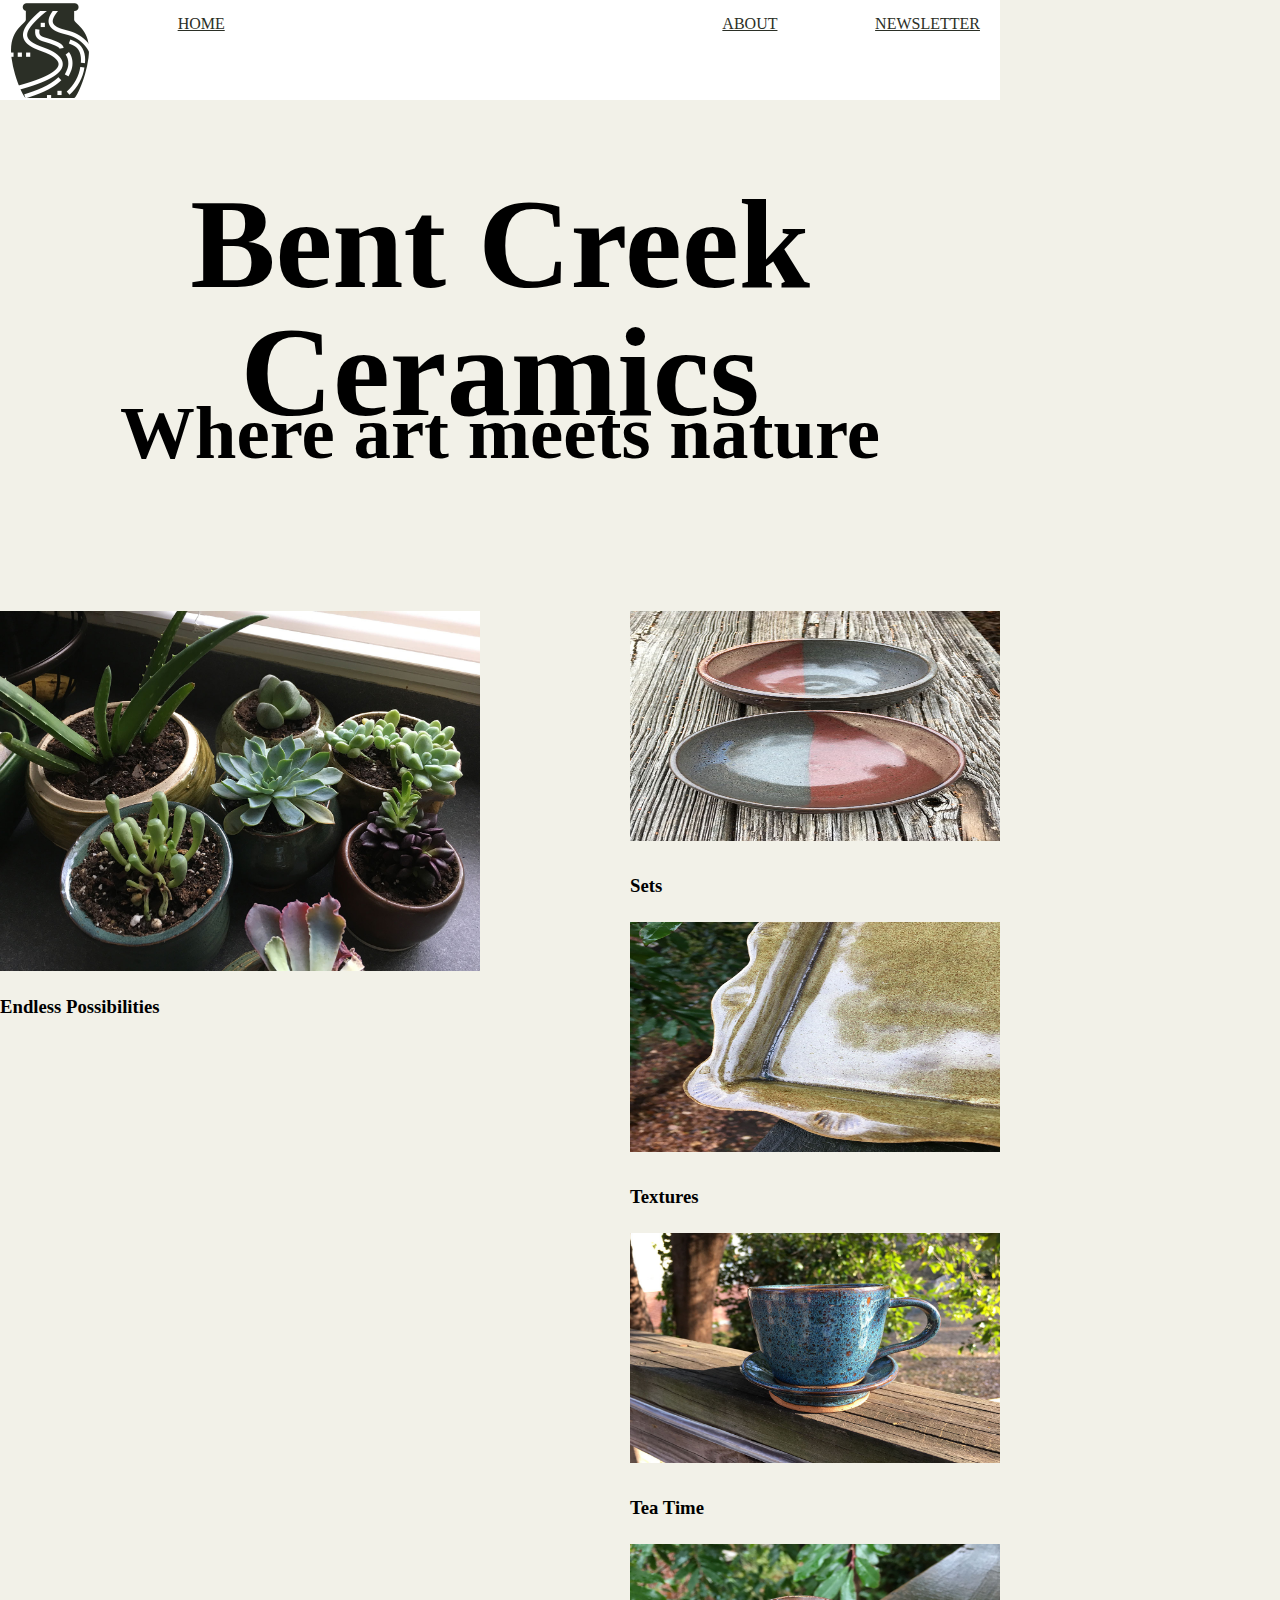
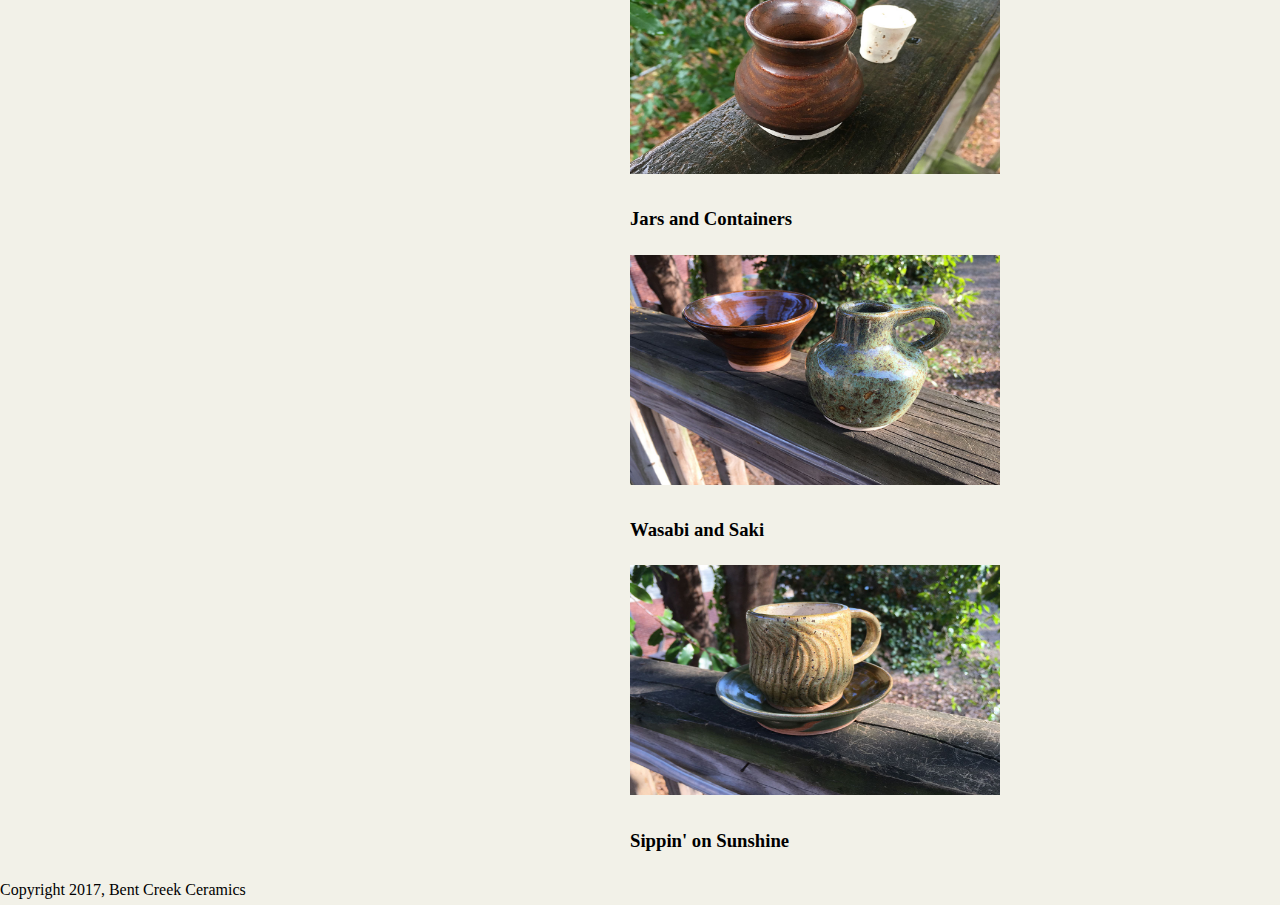
==== index.html @ c5293c80 "First draft home page" ====
<!DOCTYPE html>
<html>

<head>
  <style>
    @import url('https://fonts.googleapis.com/css?family=Merriweather:300,300i,400,400i,700|Roboto:300,300i,400,400i');
  </style>
  <meta charset="utf-8">
  <title>Bent_Creek_Ceramics</title>
  <link href="styles.css" rel="stylesheet">

</head>

<body id="home_pg">
  <div class="wrapper">
    <header id="site-header">
      <nav id="main-navigation">
        <img src="images/bent-creek-logo.png" alt="logo">
        <a href="#" id="logo">Home</a>
        <a href="#">About</a>
        <a href="#">Newsletter</a>
      </nav>
      <div>
        <h1>Bent Creek Ceramics</h1>
        <h3>Where art meets nature</h3>
      </div>
    </header>
    <main>
      <category id="cactus">
        <img src="images/product-1.jpg" alt="cactus">
        <h3>Endless Possibilities</h3>
      </category>
      <categor id="bowl">
        <img src="images/product-2.jpg" alt="bowl_set">
        <h3>Sets</h3>
      </category>
      <category id="platter">
        <img src="images/product-3.jpg" alt="platter">
        <h3>Textures</h3>
      </category>
      <category id="tea_cup">
        <img src="images/product-4.jpg" alt="tea_cups">
        <h3>Tea Time</h3>
      </category>
      <category id="jars">
        <img src="images/product-5.jpg" alt="jars">
        <h3>Jars and Containers</h3>
      </category>
      <category id="saki_jug">
        <img src="images/product-6.jpg" alt="saki_jugs">
        <h3>Wasabi and Saki</h3>
      </category>
      <category id="cup_tan">
        <img src="images/product-7.jpg" alt="cup_tan">
        <h3>Sippin' on Sunshine</h3>
      </category>
    </main>

  </div>
  <footer id="site-footer">
    <span>Copyright 2017, Bent Creek Ceramics</span>
  </footer>
</body>

</html>
---- styles.css ----
html{ width:1000px;
}
body{
  line-height: 1.8;
  margin: 0;
  background-color: #F2F1E8;
}
main {
  display: flex;
  background-color: #F2F1E8;
  flex-basis: 100%;
  justify-content: space-between;
  flex-wrap: wrap;
  position: relative;
}

.wrapper {
  width: 1000px;
  margin: 0 auto;
  display: flex;
  flex-flow: wrap;
  justify-content: center;
}
#site-header div {
  text-align: center;
  padding: 60px 0 120px 0;
  font-size: 4em;
  background-color: #F2F1E8;
  width: 1000px;
  background-size: cover;
  background-position: right bottom;
}
#site-header div h1, #site-header div h3 {
  margin: 0;
  line-height: 1;
  position: relative;
}

#site-header div h1 {
  top: 20px;
}

#site-header div h3 {
  color: black;
  bottom: 20px;
  font-family: , sans-serif;
}
#main-navigation {
  background: #FFFFFF;
  display: flex;
  justify-content: space-between;
}
#main-navigation a{
    display: block;
    color: #2B2F26;
    text-transform: uppercase;
    padding: 10px 20px;
    justify-content: space-around;
  }
  #main-navigation #logo {
  margin-right: 400px;
}
#cactus img{
  display: block;
  max-width:750px;
  max-height:360px;

}
#bowl img{
  height: 230px;
  width: 370px;
}
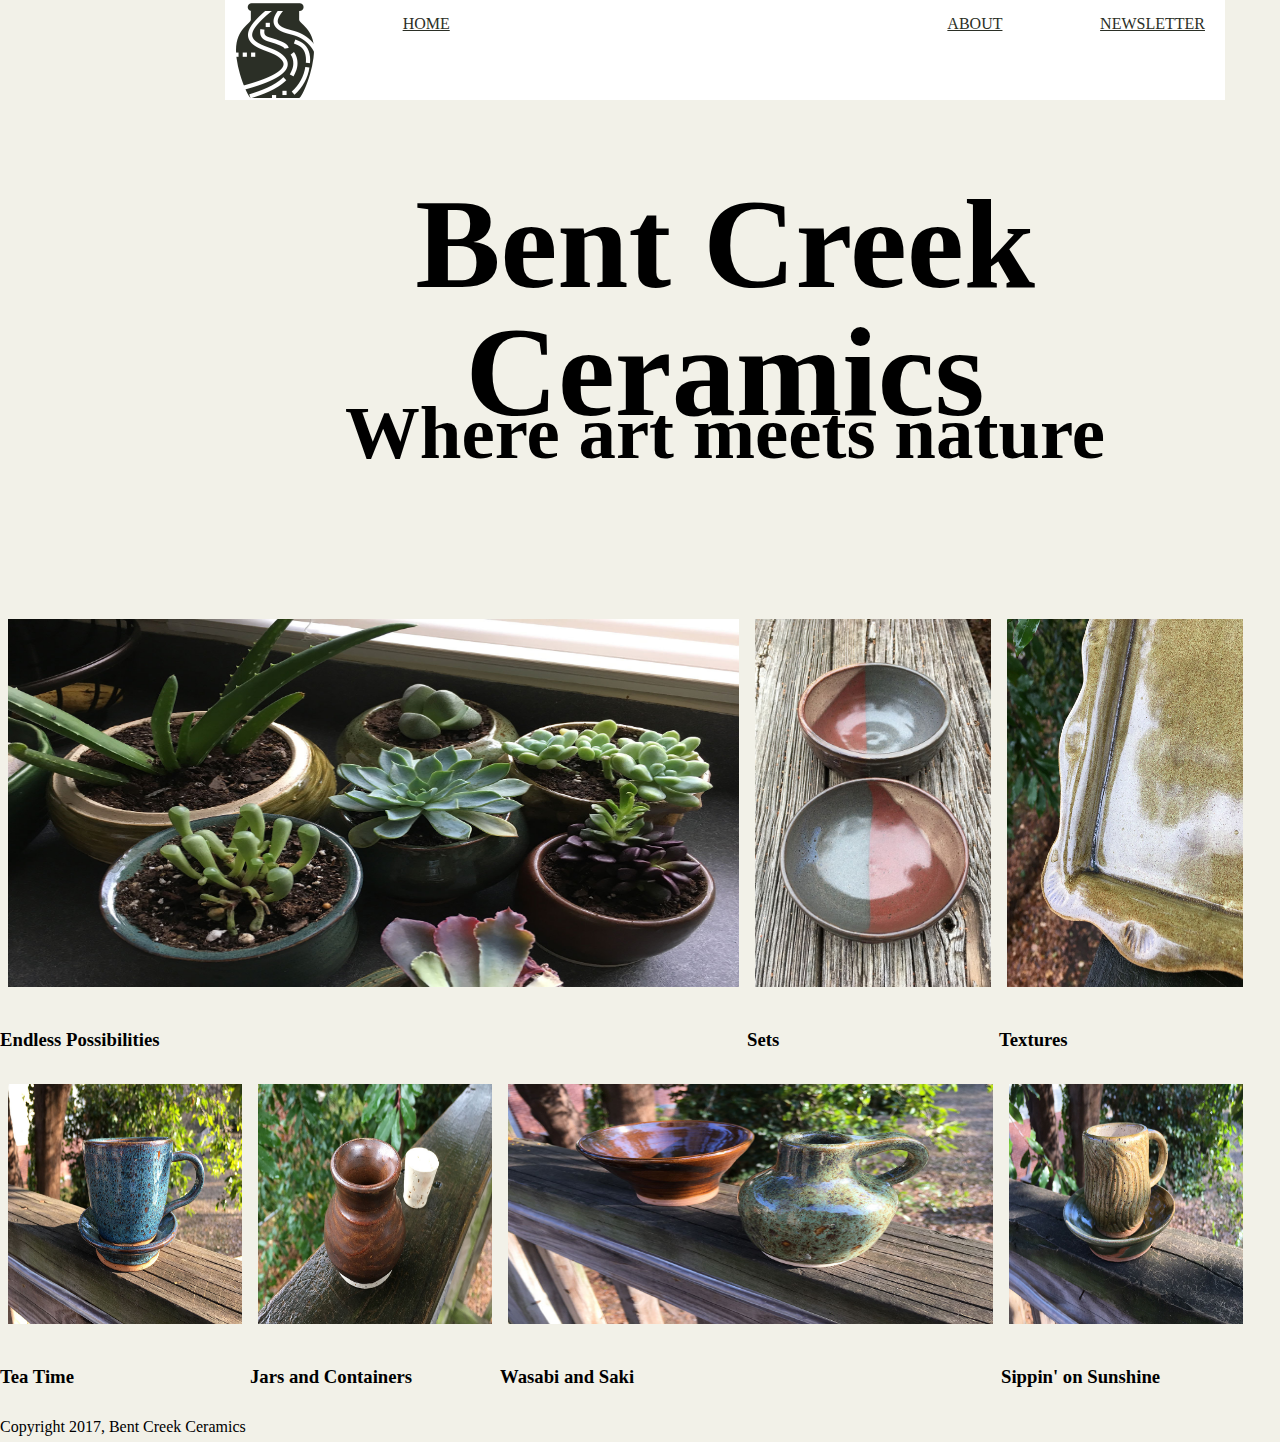
==== commit 5fb28f3f: "images in order for homepage" ====
--- a/index.html
+++ b/index.html
@@ -26,17 +26,19 @@
       </div>
     </header>
     <main>
-      <category id="cactus">
+      <div class="row_1">
+        <category id="cactus">
         <img src="images/product-1.jpg" alt="cactus">
         <h3>Endless Possibilities</h3>
       </category>
-      <categor id="bowl">
+      <category id="bowl">
         <img src="images/product-2.jpg" alt="bowl_set">
         <h3>Sets</h3>
       </category>
       <category id="platter">
         <img src="images/product-3.jpg" alt="platter">
         <h3>Textures</h3>
+            </div>
       </category>
       <category id="tea_cup">
         <img src="images/product-4.jpg" alt="tea_cups">
--- a/styles.css
+++ b/styles.css
@@ -7,16 +7,18 @@
   background-color: #F2F1E8;
 }
 main {
+  display: block;
   display: flex;
   background-color: #F2F1E8;
   flex-basis: 100%;
-  justify-content: space-between;
   flex-wrap: wrap;
   position: relative;
+flex-direction: row;
+
 }
 
 .wrapper {
-  width: 1000px;
+  width: 1450px;
   margin: 0 auto;
   display: flex;
   flex-flow: wrap;
@@ -61,13 +63,40 @@
   #main-navigation #logo {
   margin-right: 400px;
 }
+.row_1{
+  display: block;
+  display: flex;
+  flex-direction: row;
+}
+main img{
+  padding: 8px;
+}
 #cactus img{
-  display: block;
-  max-width:750px;
-  max-height:360px;
+  width:731px;
+  height:368px;
+}
+#bowl img{
+  height: 368px;
+  width: 236px;
+}
+#platter img{
+  height: 368px;
+  width: 236px;
+}
+#tea_cup img{
+  width: 234px;
+  height:240px;
+}
+#jars img{
+  width: 234px;
+  height:240px;
+}
+#saki_jug  img{
+  width: 485px;
+  height:240px;
 
 }
-#bowl img{
-  height: 230px;
-  width: 370px;
+#cup_tan img{
+  width: 234px;
+  height:240px;
 }
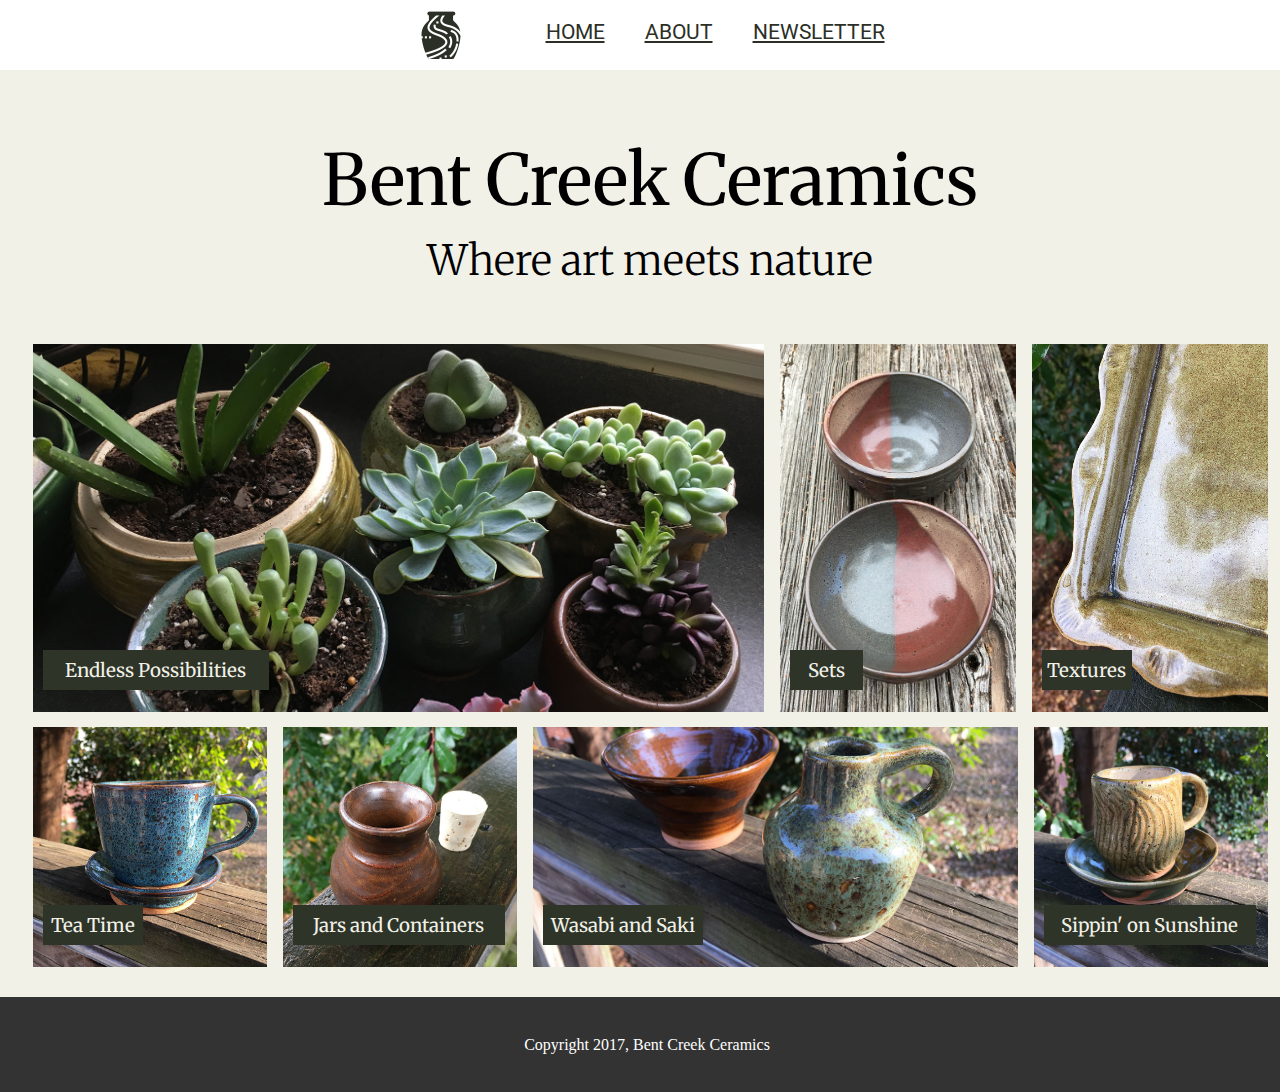
==== commit cc4e5ca8: "2nd draft of home page" ====
--- a/index.html
+++ b/index.html
@@ -16,20 +16,21 @@
     <header id="site-header">
       <nav id="main-navigation">
         <img src="images/bent-creek-logo.png" alt="logo">
-        <a href="#" id="logo">Home</a>
+        <a href="#" id="logo">
+        <a href="#">Home</a>
         <a href="#">About</a>
         <a href="#">Newsletter</a>
       </nav>
       <div>
         <h1>Bent Creek Ceramics</h1>
-        <h3>Where art meets nature</h3>
+        <h2>Where art meets nature</h2>
       </div>
     </header>
     <main>
       <div class="row_1">
         <category id="cactus">
-        <img src="images/product-1.jpg" alt="cactus">
-        <h3>Endless Possibilities</h3>
+          <img src="images/product-1.jpg" alt="cactus">
+          <h3>Endless Possibilities</h3>
       </category>
       <category id="bowl">
         <img src="images/product-2.jpg" alt="bowl_set">
--- a/styles.css
+++ b/styles.css
@@ -1,10 +1,16 @@
 
-html{ width:1000px;
+html{ width:1200px;
+  height: 700px;
+  color:#F2F1E8;
+
+  justify-content: center;
 }
 body{
-  line-height: 1.8;
+  line-height: 2.2;
   margin: 0;
-  background-color: #F2F1E8;
+  /*background-color: #F2F1E8;*/
+  justify-content: center;
+  height: 807px;
 }
 main {
   display: block;
@@ -14,55 +20,94 @@
   flex-wrap: wrap;
   position: relative;
 flex-direction: row;
+justify-content: center;
+height:306px;
+margin-bottom: -218px;
+margin-top: -208px;
+
 
 }
 
 .wrapper {
-  width: 1450px;
+  width: 1300px;
+  height: 1087px;
   margin: 0 auto;
   display: flex;
   flex-flow: wrap;
   justify-content: center;
+  margin-bottom: -90px;
+  background-color: #F2F1E8;
+}
+#site-header{
+  justify-content: center;
+  height: 0px;
+
 }
 #site-header div {
   text-align: center;
-  padding: 60px 0 120px 0;
-  font-size: 4em;
+  padding: 60px 0 ;
+  font-size: 2em;
   background-color: #F2F1E8;
-  width: 1000px;
+  width: 1300px;
   background-size: cover;
   background-position: right bottom;
-}
-#site-header div h1, #site-header div h3 {
+  justify-content: center;
+
+
+}
+#site-header div h1, #site-header div h2 {
   margin: 0;
   line-height: 1;
-  position: relative;
+  color: black;
 }
 
 #site-header div h1 {
   top: 20px;
+  justify-content: center;
+  padding: 15px;
+  font-size: 2.2em;
 }
 
 #site-header div h3 {
   color: black;
   bottom: 20px;
-  font-family: , sans-serif;
+
+}
+h1, h2, h3 {
+  font-family:'Merriweather', serif;
+  font-weight:normal;
+margin-left: 10px;}
+h2{
+  padding-top: 10px;
+  font-weight:100;
+  font-size: 1.3em;
 }
 #main-navigation {
+  width:1300px;
   background: #FFFFFF;
   display: flex;
-  justify-content: space-between;
+  justify-content: center;
+
+}
+#main-navigation img{
+  display: block;
+  justify-content: flex-start;
+height: 50px;
+padding: 10px;
 }
 #main-navigation a{
     display: block;
     color: #2B2F26;
     text-transform: uppercase;
-    padding: 10px 20px;
-    justify-content: space-around;
+    padding: 10px;
+    font-family: 'Roboto', sans-serif;
+    font-size: 1.3em;
+    padding-left: 30px;
+
   }
-  #main-navigation #logo {
-  margin-right: 400px;
-}
+
+
+
 .row_1{
   display: block;
   display: flex;
@@ -70,33 +115,124 @@
 }
 main img{
   padding: 8px;
-}
+  justify-content: center;
+  object-fit: cover;
+
+}
+.row_1{
+height: 383px;
+}
+
 #cactus img{
   width:731px;
   height:368px;
 }
+#cactus h3 {
+  position: relative;
+  top: -100px;
+  left: 8px;
+  display: flex;
+width:226px;
+height: 40px;
+justify-content: center;
+}
 #bowl img{
   height: 368px;
   width: 236px;
 }
+#bowl h3 {
+  position: relative;
+  top: -100px;
+  left: 8px;
+  display: flex;
+width:73px;
+height: 40px;
+justify-content: center;
+}
 #platter img{
   height: 368px;
   width: 236px;
 }
+#platter h3 {
+  position: relative;
+  top: -100px;
+  left: 8px;
+  display: flex;
+width:90px;
+height: 40px;
+justify-content: center;
+}
 #tea_cup img{
   width: 234px;
   height:240px;
 }
+#tea_cup h3 {
+  position: relative;
+  top: -100px;
+  left: 8px;
+  display: flex;
+width:100px;
+height: 40px;
+justify-content: center;
+}
 #jars img{
   width: 234px;
   height:240px;
 }
+#jars h3 {
+  position: relative;
+  top: -100px;
+  left: 8px;
+  display: flex;
+width:212px;
+height: 40px;
+justify-content: center;
+}
 #saki_jug  img{
   width: 485px;
   height:240px;
 
 }
+#saki_jug h3 {
+  position: relative;
+  top: -100px;
+  left: 8px;
+  display: flex;
+width:160px;
+height: 40px;
+justify-content: center;
+}
 #cup_tan img{
   width: 234px;
   height:240px;
-}
+
+}
+#cup_tan h3 {
+  position: relative;
+  top: -100px;
+  left: 8px;
+display: flex;
+width:212px;
+height: 40px;
+justify-content: center;
+}
+h3{
+  border-style: solid #2e3528 ;
+  color: #F2F1E8;
+  background-color: #2e3528;
+}
+#site-footer {
+  justify-content: center;
+  color: white;
+  background: #333;
+  padding: 30px;
+  width: 1250px;
+  margin-left: -8px;
+}
+
+#site-footer span {
+  display: flex;
+  display: block;
+  text-align: center;
+  justify-content: center;
+}
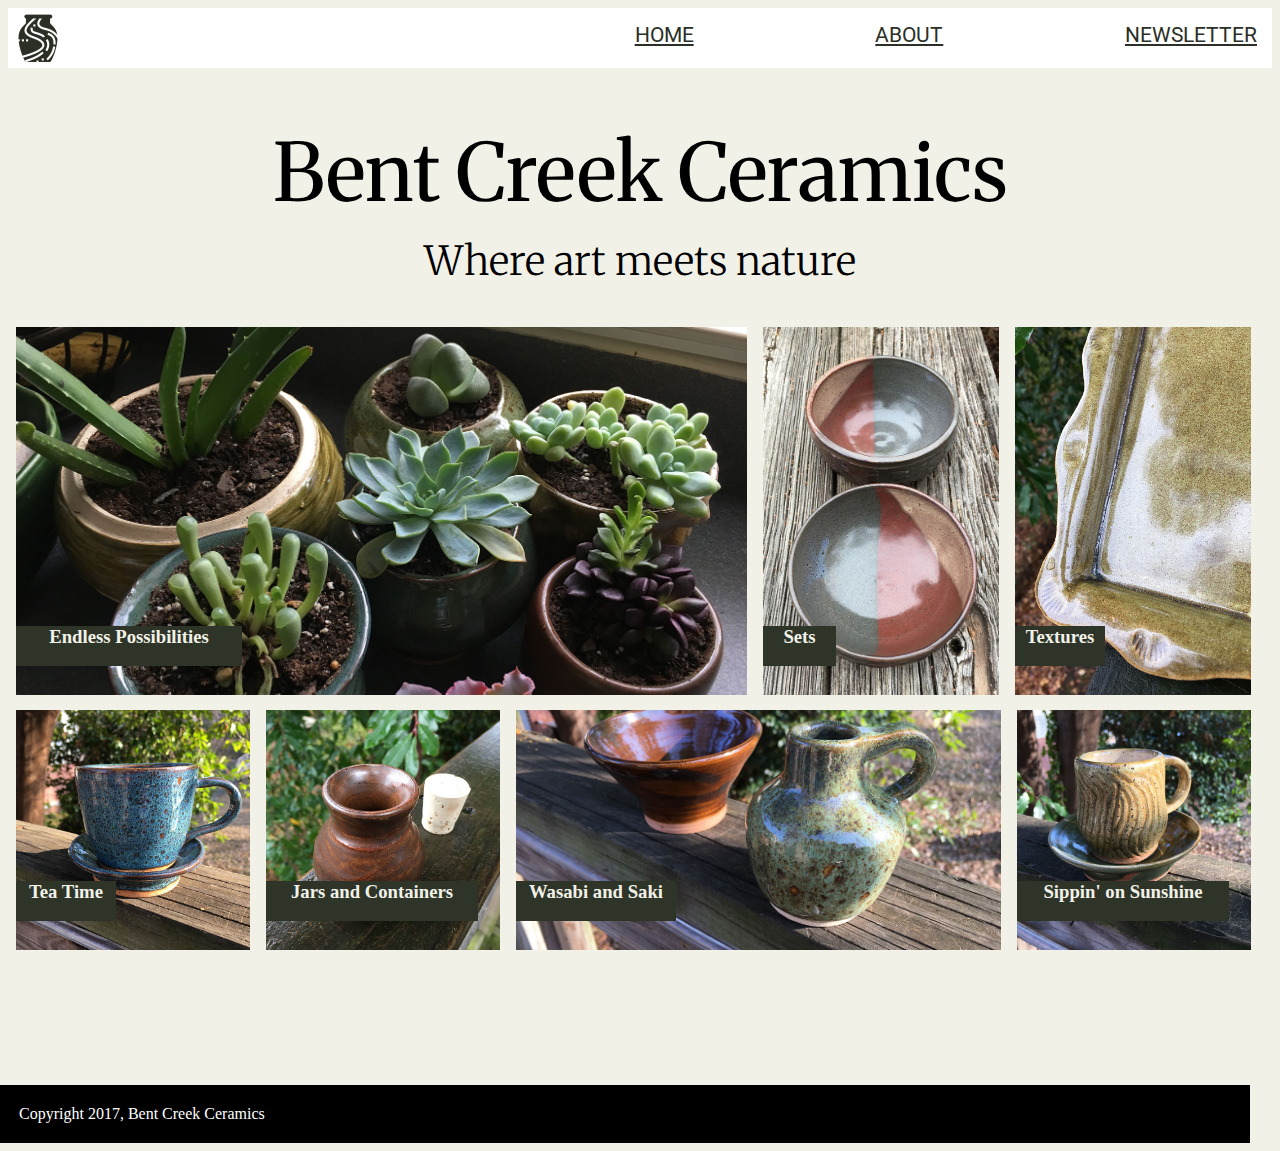
==== commit 391dd1e0: "about page finished" ====
--- a/index.html
+++ b/index.html
@@ -11,16 +11,16 @@
 
 </head>
 
-<body id="home_pg">
+<body>
   <div class="wrapper">
-    <header id="site-header">
-      <nav id="main-navigation">
-        <img src="images/bent-creek-logo.png" alt="logo">
-        <a href="#" id="logo">
+    <nav id="main-navigation">
+        <img id="logo" src="images/bent-creek-logo.png" alt="logo">
         <a href="#">Home</a>
         <a href="#">About</a>
         <a href="#">Newsletter</a>
-      </nav>
+      </div>
+    </nav>
+    <header id="site-header">
       <div>
         <h1>Bent Creek Ceramics</h1>
         <h2>Where art meets nature</h2>
@@ -39,8 +39,9 @@
       <category id="platter">
         <img src="images/product-3.jpg" alt="platter">
         <h3>Textures</h3>
-            </div>
       </category>
+        </div>
+      <div class="row_2">
       <category id="tea_cup">
         <img src="images/product-4.jpg" alt="tea_cups">
         <h3>Tea Time</h3>
@@ -57,6 +58,7 @@
         <img src="images/product-7.jpg" alt="cup_tan">
         <h3>Sippin' on Sunshine</h3>
       </category>
+    </div>
     </main>
 
   </div>
--- a/styles.css
+++ b/styles.css
@@ -1,126 +1,75 @@
+body{
+  background-color: #F2F1E8;
+}
 
-html{ width:1200px;
-  height: 700px;
-  color:#F2F1E8;
-
+#site-header div {
+  font-family: 'Merriweather', serif;
+  text-align: center;
   justify-content: center;
+  font-size: 2.5em;
 }
-body{
-  line-height: 2.2;
-  margin: 0;
-  /*background-color: #F2F1E8;*/
-  justify-content: center;
-  height: 807px;
-}
-main {
-  display: block;
-  display: flex;
-  background-color: #F2F1E8;
-  flex-basis: 100%;
-  flex-wrap: wrap;
-  position: relative;
-flex-direction: row;
-justify-content: center;
-height:306px;
-margin-bottom: -218px;
-margin-top: -208px;
-
+#site-header h2{
+    font-weight:100;
+    font-size: 1em;
+    margin-top: -40px;
 
 }
-
-.wrapper {
-  width: 1300px;
-  height: 1087px;
-  margin: 0 auto;
-  display: flex;
-  flex-flow: wrap;
-  justify-content: center;
-  margin-bottom: -90px;
-  background-color: #F2F1E8;
-}
-#site-header{
-  justify-content: center;
-  height: 0px;
+#site-header h1{
+  font-weight:400;
 
 }
-#site-header div {
-  text-align: center;
-  padding: 60px 0 ;
-  font-size: 2em;
-  background-color: #F2F1E8;
-  width: 1300px;
-  background-size: cover;
-  background-position: right bottom;
-  justify-content: center;
-
-
-}
-#site-header div h1, #site-header div h2 {
-  margin: 0;
-  line-height: 1;
-  color: black;
+#main-navigation #logo{
+  margin-right: 400px;
 }
 
-#site-header div h1 {
-  top: 20px;
-  justify-content: center;
-  padding: 15px;
-  font-size: 2.2em;
+.wrapper{
+  background-color: white;
+  padding:5px;
 }
-
-#site-header div h3 {
-  color: black;
-  bottom: 20px;
-
-}
-h1, h2, h3 {
-  font-family:'Merriweather', serif;
-  font-weight:normal;
-margin-left: 10px;}
-h2{
-  padding-top: 10px;
-  font-weight:100;
-  font-size: 1.3em;
-}
-#main-navigation {
-  width:1300px;
-  background: #FFFFFF;
+#main-navigation{
   display: flex;
-  justify-content: center;
-
-}
-#main-navigation img{
-  display: block;
-  justify-content: flex-start;
-height: 50px;
-padding: 10px;
+justify-content: space-between;
 }
 #main-navigation a{
-    display: block;
+  padding: 10px;
+    justify-content: space-around;
     color: #2B2F26;
     text-transform: uppercase;
-    padding: 10px;
     font-family: 'Roboto', sans-serif;
     font-size: 1.3em;
-    padding-left: 30px;
-
-  }
+}
+#logo{
+  width:50px;
+  height: 50px;
+}
+.logo img{
+  display: flex;
+  width:50px;
+  justify-content: flex-start;
+}
 
 
 
 .row_1{
+  display: flex;
+  flex-direction: row;
+  height: 383px;
+}
+.row_2{
   display: block;
   display: flex;
   flex-direction: row;
+  height: 383px;
+
 }
+
 main img{
   padding: 8px;
   justify-content: center;
   object-fit: cover;
-
 }
-.row_1{
-height: 383px;
+.nav_bar{
+float: right;
 }
 
 #cactus img{
@@ -220,19 +169,13 @@
   border-style: solid #2e3528 ;
   color: #F2F1E8;
   background-color: #2e3528;
+  margin-left: 0px;
 }
-#site-footer {
-  justify-content: center;
-  color: white;
-  background: #333;
-  padding: 30px;
-  width: 1250px;
-  margin-left: -8px;
+#site-footer{
+  background-color: black;
+    width: 1211px;
+    color: white;
+    margin-left: -9px;
+    padding: 20px;
+
 }
-
-#site-footer span {
-  display: flex;
-  display: block;
-  text-align: center;
-  justify-content: center;
-}
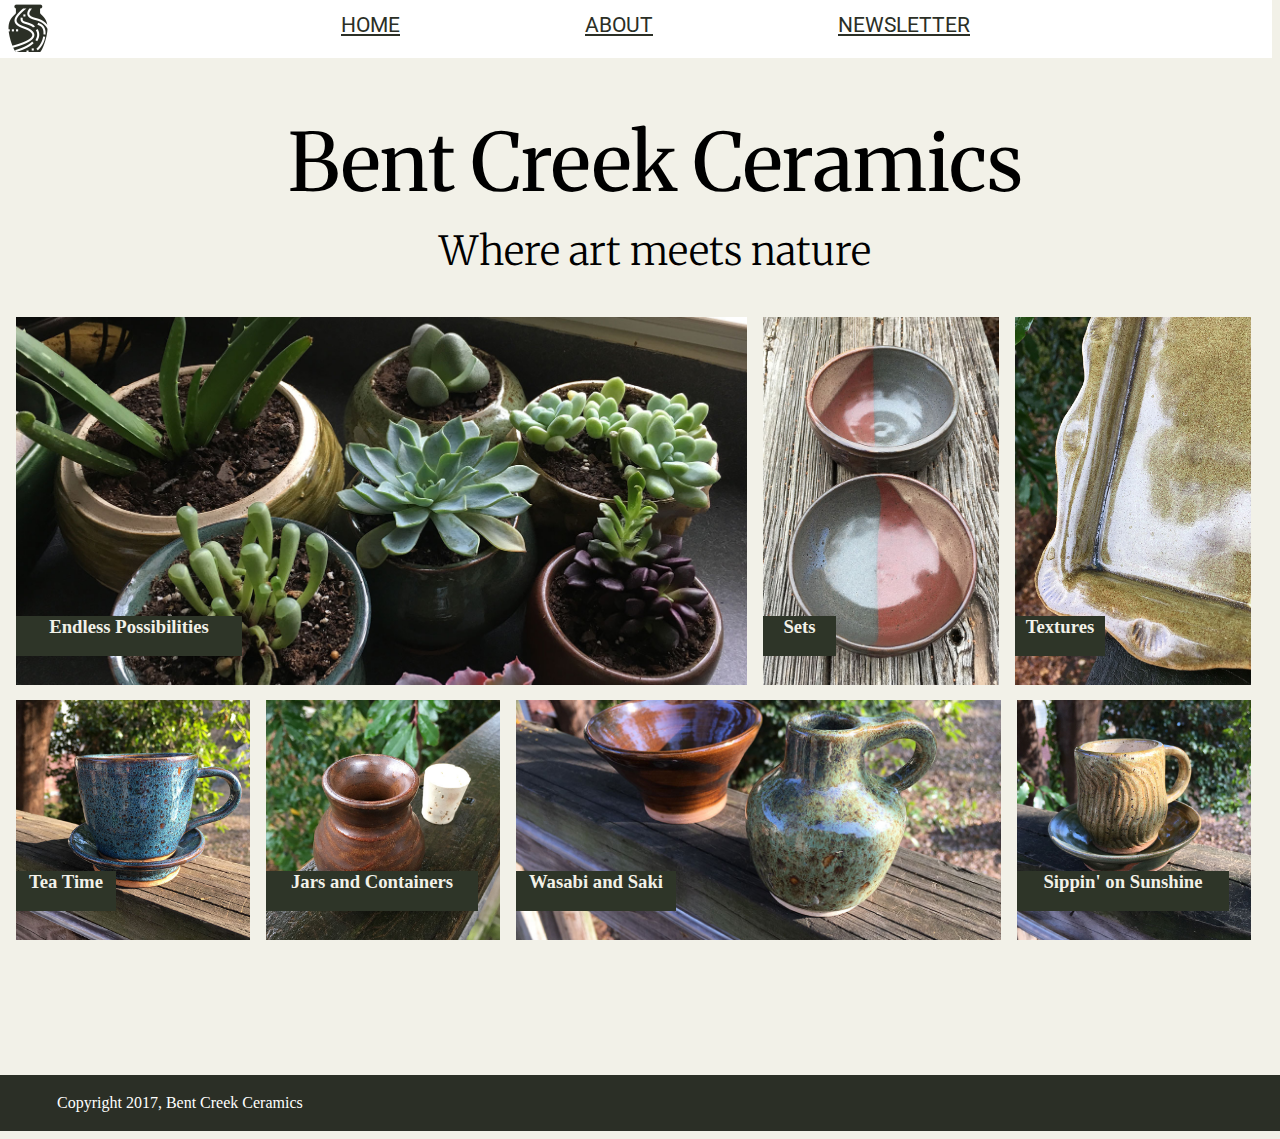
==== commit 027bfadf: "Nav bar details" ====
--- a/index.html
+++ b/index.html
@@ -6,18 +6,18 @@
     @import url('https://fonts.googleapis.com/css?family=Merriweather:300,300i,400,400i,700|Roboto:300,300i,400,400i');
   </style>
   <meta charset="utf-8">
-  <title>Bent_Creek_Ceramics</title>
+  <title>Bent Creek Ceramics</title>
   <link href="styles.css" rel="stylesheet">
-
+<link rel="icon" type="image/png" href="./images/bent-creek-logo-coral.png" />
 </head>
 
 <body>
   <div class="wrapper">
     <nav id="main-navigation">
         <img id="logo" src="images/bent-creek-logo.png" alt="logo">
-        <a href="#">Home</a>
-        <a href="#">About</a>
-        <a href="#">Newsletter</a>
+        <a href="index.html">Home</a>
+        <a href="about.html">About</a>
+        <a href="newsletter.html">Newsletter</a>
       </div>
     </nav>
     <header id="site-header">
--- a/styles.css
+++ b/styles.css
@@ -1,7 +1,9 @@
 body{
   background-color: #F2F1E8;
 }
-
+#site-header{
+  margin-right: -30px;
+}
 #site-header div {
   font-family: 'Merriweather', serif;
   text-align: center;
@@ -18,14 +20,19 @@
   font-weight:400;
 
 }
+.wrapper{
+    background-color: white;
+    margin-left: -10px;
+    padding:5px;
+    margin-top: -10px;
+
+}
+
+
 #main-navigation #logo{
   margin-right: 400px;
 }
 
-.wrapper{
-  background-color: white;
-  padding:5px;
-}
 #main-navigation{
   display: flex;
 justify-content: space-between;
@@ -37,6 +44,10 @@
     text-transform: uppercase;
     font-family: 'Roboto', sans-serif;
     font-size: 1.3em;
+    margin-left: -198px;
+    margin-right: 287px;
+
+
 }
 #logo{
   width:50px;
@@ -47,7 +58,6 @@
   width:50px;
   justify-content: flex-start;
 }
-
 
 
 .row_1{
@@ -172,10 +182,11 @@
   margin-left: 0px;
 }
 #site-footer{
-  background-color: black;
-    width: 1211px;
-    color: white;
-    margin-left: -9px;
-    padding: 20px;
+  background-color: #2B2F26;
+  width: 1211px;
+  color: white;
+  margin-left: -9px;
+  padding: 19px;
+  padding-left: 58px;
 
 }
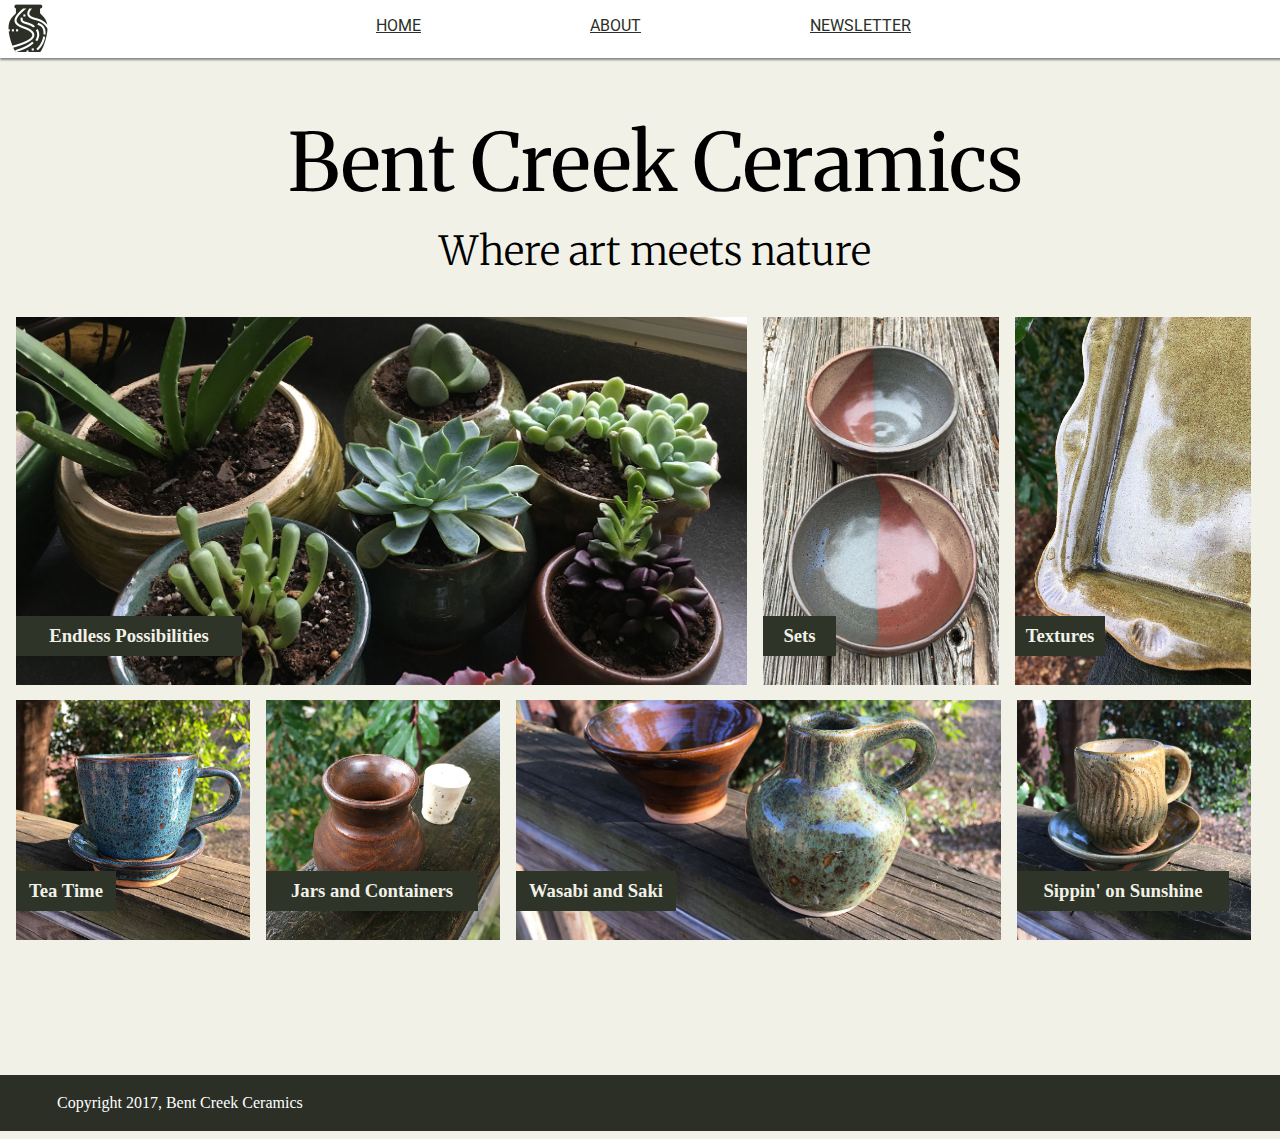
==== commit 84423046: "final submission" ====
--- a/index.html
+++ b/index.html
@@ -8,29 +8,29 @@
   <meta charset="utf-8">
   <title>Bent Creek Ceramics</title>
   <link href="styles.css" rel="stylesheet">
-<link rel="icon" type="image/png" href="./images/bent-creek-logo-coral.png" />
+  <link rel="icon" type="image/png" href="./images/bent-creek-logo-coral.png" />
 </head>
 
 <body>
   <div class="wrapper">
     <nav id="main-navigation">
-        <img id="logo" src="images/bent-creek-logo.png" alt="logo">
-        <a href="index.html">Home</a>
-        <a href="about.html">About</a>
-        <a href="newsletter.html">Newsletter</a>
-      </div>
-    </nav>
-    <header id="site-header">
-      <div>
-        <h1>Bent Creek Ceramics</h1>
-        <h2>Where art meets nature</h2>
-      </div>
-    </header>
-    <main>
-      <div class="row_1">
-        <category id="cactus">
-          <img src="images/product-1.jpg" alt="cactus">
-          <h3>Endless Possibilities</h3>
+      <img id="logo" src="images/bent-creek-logo.png" alt="logo">
+      <a href="index.html">Home</a>
+      <a href="about.html">About</a>
+      <a href="newsletter.html">Newsletter</a>
+  </div>
+  </nav>
+  <header id="site-header">
+    <div>
+      <h1>Bent Creek Ceramics</h1>
+      <h2>Where art meets nature</h2>
+    </div>
+  </header>
+  <main>
+    <div class="row_1">
+      <category id="cactus">
+        <img src="images/product-1.jpg" alt="cactus">
+        <h3>Endless Possibilities</h3>
       </category>
       <category id="bowl">
         <img src="images/product-2.jpg" alt="bowl_set">
@@ -40,8 +40,8 @@
         <img src="images/product-3.jpg" alt="platter">
         <h3>Textures</h3>
       </category>
-        </div>
-      <div class="row_2">
+    </div>
+    <div class="row_2">
       <category id="tea_cup">
         <img src="images/product-4.jpg" alt="tea_cups">
         <h3>Tea Time</h3>
@@ -59,7 +59,7 @@
         <h3>Sippin' on Sunshine</h3>
       </category>
     </div>
-    </main>
+  </main>
 
   </div>
   <footer id="site-footer">
--- a/styles.css
+++ b/styles.css
@@ -1,192 +1,215 @@
-body{
+body {
   background-color: #F2F1E8;
 }
-#site-header{
+
+#site-header {
   margin-right: -30px;
 }
+
 #site-header div {
   font-family: 'Merriweather', serif;
   text-align: center;
   justify-content: center;
   font-size: 2.5em;
 }
-#site-header h2{
-    font-weight:100;
-    font-size: 1em;
-    margin-top: -40px;
-
-}
-#site-header h1{
-  font-weight:400;
-
-}
-.wrapper{
-    background-color: white;
-    margin-left: -10px;
-    padding:5px;
-    margin-top: -10px;
-
-}
-
-
-#main-navigation #logo{
+
+#site-header h2 {
+  font-weight: 100;
+  font-size: 1em;
+  margin-top: -40px;
+}
+
+#site-header h1 {
+  font-weight: 400;
+}
+
+.wrapper {
+  background-color: white;
+  margin-left: -10px;
+  padding: 5px;
+  margin-top: -10px;
+  width: 1300px;
+  box-shadow: 2px 2px 2px #888888;
+}
+
+#main-navigation #logo {
   margin-right: 400px;
-}
-
-#main-navigation{
-  display: flex;
-justify-content: space-between;
-}
-#main-navigation a{
+  margin-right: 546px;
+}
+
+#main-navigation {
+  display: flex;
+  justify-content: space-between;
+}
+
+#main-navigation a {
   padding: 10px;
-    justify-content: space-around;
-    color: #2B2F26;
-    text-transform: uppercase;
-    font-family: 'Roboto', sans-serif;
-    font-size: 1.3em;
-    margin-left: -198px;
-    margin-right: 287px;
-
-
-}
-#logo{
-  width:50px;
+  justify-content: space-around;
+  color: #2B2F26;
+  text-transform: uppercase;
+  font-family: 'Roboto', sans-serif;
+  font-size: 1.0em;
+  margin-left: -261px;
+  margin-right: 382px;
+  line-height: 26px;
+}
+
+#main-navigation a:hover {
+  color: #978774;
+}
+
+#logo {
+  width: 50px;
   height: 50px;
 }
-.logo img{
-  display: flex;
-  width:50px;
+
+.logo img {
+  display: flex;
+  width: 50px;
   justify-content: flex-start;
 }
 
-
-.row_1{
+.row_1 {
   display: flex;
   flex-direction: row;
   height: 383px;
 }
-.row_2{
+
+.row_2 {
   display: block;
   display: flex;
   flex-direction: row;
   height: 383px;
-
-}
-
-main img{
+}
+
+main img {
   padding: 8px;
   justify-content: center;
   object-fit: cover;
 }
-.nav_bar{
-float: right;
-}
-
-#cactus img{
-  width:731px;
-  height:368px;
-}
+
+.nav_bar {
+  float: right;
+}
+
+#cactus img {
+  width: 731px;
+  height: 368px;
+}
+
 #cactus h3 {
   position: relative;
   top: -100px;
   left: 8px;
   display: flex;
-width:226px;
-height: 40px;
-justify-content: center;
-}
-#bowl img{
+  width: 226px;
+  height: 40px;
+  justify-content: center;
+}
+
+#bowl img {
   height: 368px;
   width: 236px;
 }
+
 #bowl h3 {
   position: relative;
   top: -100px;
   left: 8px;
   display: flex;
-width:73px;
-height: 40px;
-justify-content: center;
-}
-#platter img{
+  width: 73px;
+  height: 40px;
+  justify-content: center;
+}
+
+#platter img {
   height: 368px;
   width: 236px;
 }
+
 #platter h3 {
   position: relative;
   top: -100px;
   left: 8px;
   display: flex;
-width:90px;
-height: 40px;
-justify-content: center;
-}
-#tea_cup img{
+  width: 90px;
+  height: 40px;
+  justify-content: center;
+}
+
+#tea_cup img {
   width: 234px;
-  height:240px;
-}
+  height: 240px;
+}
+
 #tea_cup h3 {
   position: relative;
   top: -100px;
   left: 8px;
   display: flex;
-width:100px;
-height: 40px;
-justify-content: center;
-}
-#jars img{
+  width: 100px;
+  height: 40px;
+  justify-content: center;
+}
+
+#jars img {
   width: 234px;
-  height:240px;
-}
+  height: 240px;
+}
+
 #jars h3 {
   position: relative;
   top: -100px;
   left: 8px;
   display: flex;
-width:212px;
-height: 40px;
-justify-content: center;
-}
-#saki_jug  img{
+  width: 212px;
+  height: 40px;
+  justify-content: center;
+}
+
+#saki_jug img {
   width: 485px;
-  height:240px;
-
-}
+  height: 240px;
+}
+
 #saki_jug h3 {
   position: relative;
   top: -100px;
   left: 8px;
   display: flex;
-width:160px;
-height: 40px;
-justify-content: center;
-}
-#cup_tan img{
+  width: 160px;
+  height: 40px;
+  justify-content: center;
+}
+
+#cup_tan img {
   width: 234px;
-  height:240px;
-
-}
+  height: 240px;
+}
+
 #cup_tan h3 {
   position: relative;
   top: -100px;
   left: 8px;
-display: flex;
-width:212px;
-height: 40px;
-justify-content: center;
-}
-h3{
-  border-style: solid #2e3528 ;
+  display: flex;
+  width: 212px;
+  height: 40px;
+  justify-content: center;
+}
+
+h3 {
+  border-style: solid #2e3528;
   color: #F2F1E8;
   background-color: #2e3528;
   margin-left: 0px;
-}
-#site-footer{
+  line-height: 40px;
+}
+
+#site-footer {
   background-color: #2B2F26;
   width: 1211px;
   color: white;
   margin-left: -9px;
   padding: 19px;
   padding-left: 58px;
-
-}
+}
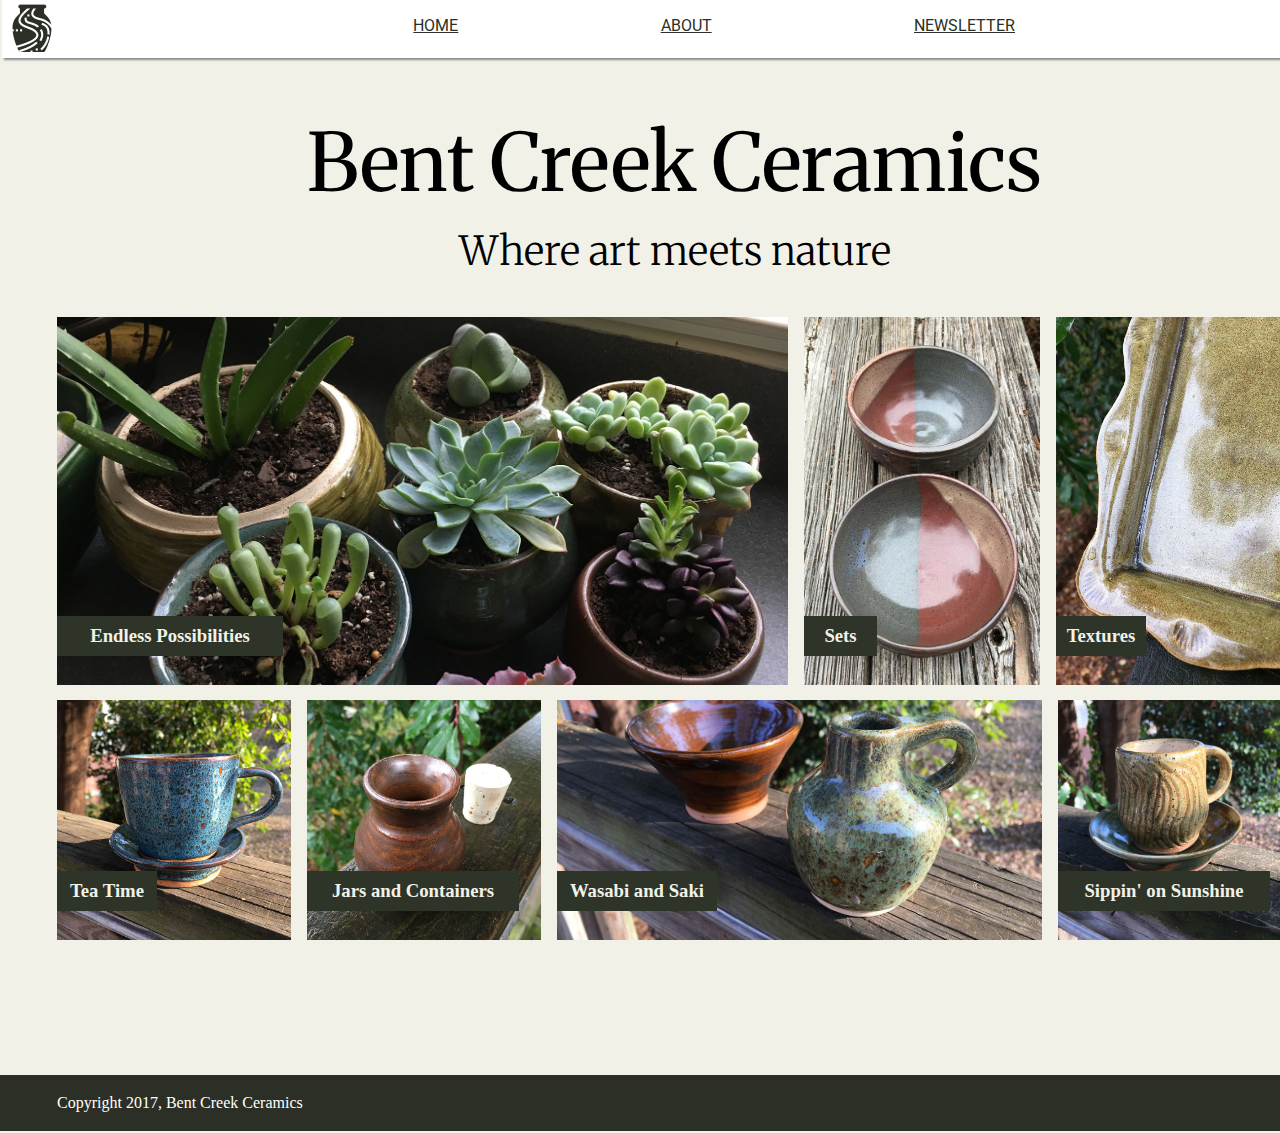
==== commit 66f45895: "additional changes" ====
--- a/index.html
+++ b/index.html
@@ -11,7 +11,7 @@
   <link rel="icon" type="image/png" href="./images/bent-creek-logo-coral.png" />
 </head>
 
-<body>
+<body id = "homePage">
   <div class="wrapper">
     <nav id="main-navigation">
       <img id="logo" src="images/bent-creek-logo.png" alt="logo">
--- a/styles.css
+++ b/styles.css
@@ -1,9 +1,13 @@
-body {
+
+#homePage   {
   background-color: #F2F1E8;
-}
-
-#site-header {
-  margin-right: -30px;
+  width: 1333px;
+  height:800px;
+}
+
+ #site-header {
+display: flex;
+justify-content: center;
 }
 
 #site-header div {
@@ -24,14 +28,13 @@
 }
 
 .wrapper {
-  background-color: white;
-  margin-left: -10px;
-  padding: 5px;
-  margin-top: -10px;
-  width: 1300px;
-  box-shadow: 2px 2px 2px #888888;
-}
-
+    background-color: white;
+    margin-left: -6px;
+    padding: 5px;
+    margin-top: -10px;
+    width: 1400px;
+    box-shadow: 2px 2px 2px #888888;
+}
 #main-navigation #logo {
   margin-right: 400px;
   margin-right: 546px;
@@ -71,13 +74,14 @@
 
 .row_1 {
   display: flex;
+  justify-content: center;
   flex-direction: row;
   height: 383px;
 }
 
 .row_2 {
-  display: block;
-  display: flex;
+  display: flex;
+  justify-content: center;
   flex-direction: row;
   height: 383px;
 }
@@ -197,7 +201,7 @@
   justify-content: center;
 }
 
-h3 {
+#homePage h3 {
   border-style: solid #2e3528;
   color: #F2F1E8;
   background-color: #2e3528;
@@ -207,9 +211,288 @@
 
 #site-footer {
   background-color: #2B2F26;
-  width: 1211px;
+  width: 1333px;
   color: white;
   margin-left: -9px;
   padding: 19px;
   padding-left: 58px;
 }
+
+/*////////about/////*/
+
+
+#aboutPage {
+  background-color: #F2F1E8;
+  width: 1300px;
+  height:800px;
+}
+
+#site-header div {
+  font-family: 'Merriweather', serif;
+  text-align: center;
+  justify-content: center;
+  font-size: 2.5em;
+}
+
+#site-header h2 {
+  font-weight: 100;
+  font-size: 1em;
+  margin-top: -40px;
+}
+
+#site-header h1 {
+  font-weight: 400;
+}
+
+
+
+.top_sect {
+  display: flex;
+  flex-wrap: wrap;
+  margin-left: 200px;
+  margin-right: 200px;
+}
+
+.top_sect p {
+  font-family: 'Merriweather', serif;
+  display: block;
+  line-height: 35px;
+  margin-right: 6px;
+  font-size: 1.19em;
+  margin-top: -12px;
+  font-weight: 300;
+}
+
+#link {
+  color: #968678;
+}
+
+#link:hover {
+  color: #978774;
+}
+
+.quote p {
+  display: block;
+}
+
+#bird_house {
+  object-fit: cover;
+  float: left;
+  width: 160px;
+  height: 120px;
+  padding: 20px;
+  margin-top: -32px;
+}
+
+.mid_banner {
+  display: flex;
+  background-image: url("./images/background-3.jpg");
+  background-position: center;
+  background-size: cover;
+  object-fit: cover;
+  width: 1450px;
+  height: 375px;
+  margin-left: -10px;
+  background-repeat: no-repeat;
+  background-attachment: fixed;
+}
+
+.quote {
+  border-left: #968772;
+  border-left-style: solid;
+  font-family: 'Merriweather', serif;
+  font-style: italic;
+  padding-left: 33px;
+  font-weight: 100;
+  margin-top: 33px;
+  height: 87px;
+  margin-right: 90px;
+}
+
+.quote p {
+  margin-top: 6px;
+}
+
+#history-header {
+  font-family: 'Merriweather', serif;
+  font-weight: 100;
+  color: #2B2F26;
+  font-size: 2em;
+}
+
+.history {
+  margin-top: 45px;
+}
+
+.history p {
+  margin-top: -15px;
+}
+
+.history h3 {
+  font-weight: 100;
+}
+
+.mid_banner {
+  margin-top: 20px;
+  
+}
+
+.mid_banner h1 {
+  font-size: 6em;
+  text-align: center;
+  color: #F2F1E8;
+  z-index: 100;
+  position: relative;
+  top: 56px;
+  left: 0;
+  width: 100%;
+  font-weight: lighter;
+}
+
+.bottom_sect {
+  display: flex;
+  flex-wrap: wrap;
+  margin-left: 200px;
+  flex-basis: 30%;
+  padding: 30px;
+  margin-top: 50px;
+}
+
+.side_sect {
+  flex-basis: 30%;
+  margin-left: 80px;
+}
+
+#faci_p {
+  flex-basis: 50%;
+  margin-top: -60px;
+}
+
+#faci_p h3 {
+  font-family: 'Merriweather', serif;
+  font-weight: lighter;
+  color: #2B2F26;
+  font-size: 2em;
+}
+
+#faci_p p {
+  font-family: 'Merriweather', serif;
+  display: block;
+  line-height: 35px;
+  margin-right: -95px;
+  font-size: 1.19em;
+  margin-top: -12px;
+  font-weight: 300;
+}
+
+#side_pots {
+  width: 160px;
+  height: 120px;
+  flex-basis: 50%;
+}
+
+.side_sect {
+  margin-left: 180px;
+  margin-top: 30px;
+}
+
+.side_sect p {
+  margin-right: 135px;
+  font-size: 1em;
+  font-weight: lighter;
+  color: #2B2F26;
+}
+
+#table_header h3 {
+  font-family: 'Merriweather', serif;
+  font-weight: lighter;
+  color: #2B2F26;
+  font-size: 2em;
+}
+
+table {
+  border-collapse: collapse;
+  font-family: 'Merriweather', serif;
+}
+
+table, th, tr {
+  border: 1px solid black;
+  padding: 20px;
+  font-weight: lighter;
+}
+
+tr:nth-child(even) {
+  background-color: #eddec2;
+}
+
+/*/////newsletter/////*/
+
+ #newsLetter  {
+  background-image: url("./images/background-2.jpg");
+  background-size: cover;
+  width: 1000px;
+  height:800px;
+}
+
+
+.center_block {
+  background-color: white;
+  width: 615px;
+  text-align: center;
+  margin-top: 69px;
+  margin-right: 330px;
+  margin-left: 330px;
+  margin-bottom: 99px;
+  height: 380px;
+}
+
+.center_block h1 {
+  font-weight: 100;
+  padding-top: 60px;
+  color: #2B2F26;
+}
+
+.center_block h3 {
+  font-weight: 100;
+  font-size: 1.5em;
+  color: #2B2F26;
+}
+
+input[type=text] {
+  width: 85%;
+  padding: 12px 20px;
+  margin: 8px 0;
+  box-sizing: border-box;
+  border: none;
+  border-bottom: 2px solid #7F7162;
+  font-family: 'Roboto', sans-serif;
+  font-size: 1.2em;
+}
+
+input[type=email] {
+  width: 85%;
+  padding: 12px 20px;
+  margin: 8px 0;
+  box-sizing: border-box;
+  border: none;
+  border-bottom: 2px solid #7F7162;
+  font-family: 'Roboto', sans-serif;
+  font-size: 1.2em;
+}
+
+input[type=button] {
+  width: 25%;
+  padding: 12px 20px;
+  margin: 8px 0;
+  background-color: #786B5C;
+  color: #F2F1E8;
+  box-sizing: border-box;
+  border: none;
+  border-bottom: 2px solid #7F7162;
+  font-family: 'Roboto', sans-serif;
+  font-size: 1.2em;
+}
+
+#signupButton:hover {
+  background-color: #978774;
+}
